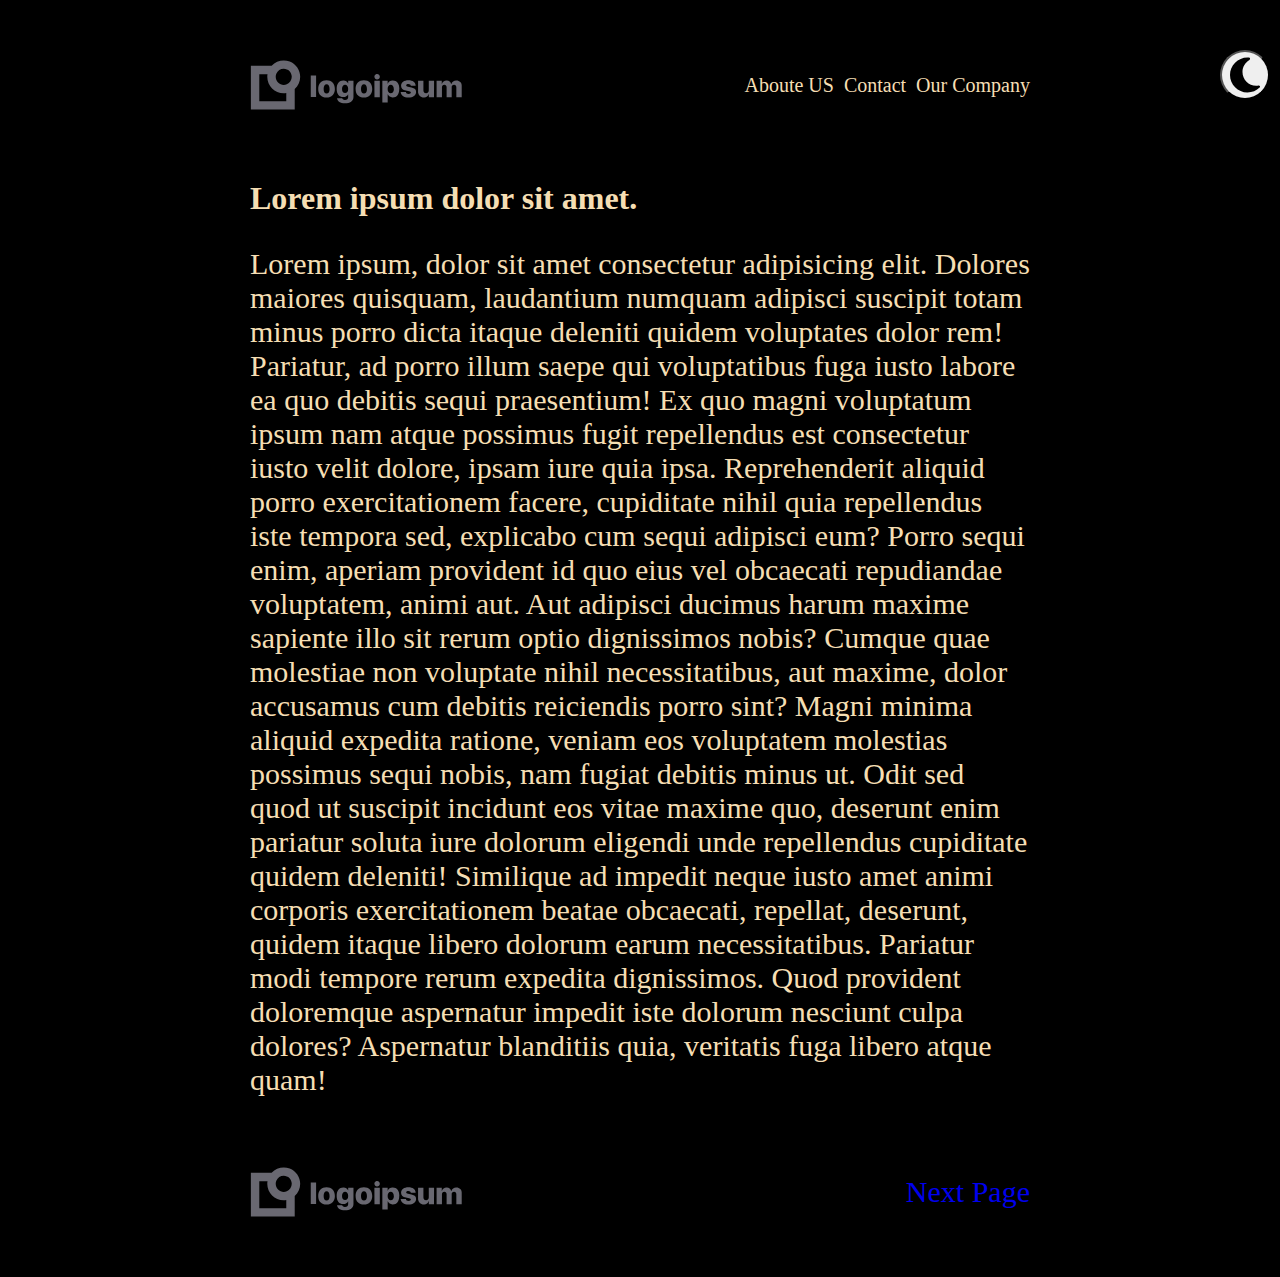
==== index.html @ 6eadbceb "create all files" ====
<!DOCTYPE html>
<html lang="en">
  <head>
    <meta charset="UTF-8" />
    <meta name="viewport" content="width=device-width, initial-scale=1.0" />
    <title>Document</title>
    <link rel="stylesheet" href="style.css" />
  </head>
  <body class="darkmode">
    <button class="btn"><img class="sun" src="sun-solid.svg" width="40px" alt=""> <img class="moon" src="moon-solid.svg" width="30px" alt=""></button>
    <header class="container header-container">
      <img src="logo5.svg" alt="" height="50px" />
      <div class="header-title">
        <ul class="list">
          <li class="list-item">Aboute US</li>
          <li class="list-item">Contact</li>
          <li class="list-item">Our Company</li>
        </ul>
      </div>
    </header>
    <main class="container">
      <div>
        <h1 class="title">Lorem ipsum dolor sit amet.</h1>
        <p class="desc">
          Lorem ipsum, dolor sit amet consectetur adipisicing elit. Dolores
          maiores quisquam, laudantium numquam adipisci suscipit totam minus
          porro dicta itaque deleniti quidem voluptates dolor rem! Pariatur, ad
          porro illum saepe qui voluptatibus fuga iusto labore ea quo debitis
          sequi praesentium! Ex quo magni voluptatum ipsum nam atque possimus
          fugit repellendus est consectetur iusto velit dolore, ipsam iure quia
          ipsa. Reprehenderit aliquid porro exercitationem facere, cupiditate
          nihil quia repellendus iste tempora sed, explicabo cum sequi adipisci
          eum? Porro sequi enim, aperiam provident id quo eius vel obcaecati
          repudiandae voluptatem, animi aut. Aut adipisci ducimus harum maxime
          sapiente illo sit rerum optio dignissimos nobis? Cumque quae molestiae
          non voluptate nihil necessitatibus, aut maxime, dolor accusamus cum
          debitis reiciendis porro sint? Magni minima aliquid expedita ratione,
          veniam eos voluptatem molestias possimus sequi nobis, nam fugiat
          debitis minus ut. Odit sed quod ut suscipit incidunt eos vitae maxime
          quo, deserunt enim pariatur soluta iure dolorum eligendi unde
          repellendus cupiditate quidem deleniti! Similique ad impedit neque
          iusto amet animi corporis exercitationem beatae obcaecati, repellat,
          deserunt, quidem itaque libero dolorum earum necessitatibus. Pariatur
          modi tempore rerum expedita dignissimos. Quod provident doloremque
          aspernatur impedit iste dolorum nesciunt culpa dolores? Aspernatur
          blanditiis quia, veritatis fuga libero atque quam!
        </p>
      </div>
    </main>
    <footer class="container footer-container">
        <img src="logo5.svg" alt="" height="50px" />
       <div class="link">
        <a href="homework2/index.html">Next Page</a>
       </div>
      </footer>
    <script src="app.js"></script>
  </body>
</html>
---- style.css ----
* {
    margin: 0;
    padding: 0;
    box-sizing: border-box;
}
body{
    transition: background-color 0.5s ease, color 0.5s ease;
}
.container {
    max-width: 800px;
    margin: 50px auto;
    padding: 10px;
}

.list {
    display: flex;
    align-items: center;
    list-style: none;
    gap: 10px;
    font-size: 20px;

}

.header-container {
    display: flex;
    align-items: center;
    justify-content: space-between;
}

.footer-container {
    display: flex;
    align-items: center;
    justify-content: space-between;
}

.title {
    margin-bottom: 30px;
}

.desc {
    font-size: 30px;
}

.darkmode {
    background-color: black;
    color: wheat;
    transition :background-color 0.5s ease, color 0.5s ease ;
}

.btn {
    height: 50px;
    width: 50px;
    position: absolute;
    right: 10px;
    border-radius: 50%;
    display: flex;
    justify-content: center;
    align-items: center;
}

.moon {
    display: none;
}

.darkmode .sun {
    display: none;
}

.darkmode .moon {
    display: block;
}
.link a{
   text-decoration: none;
   font-size: 30px;
}
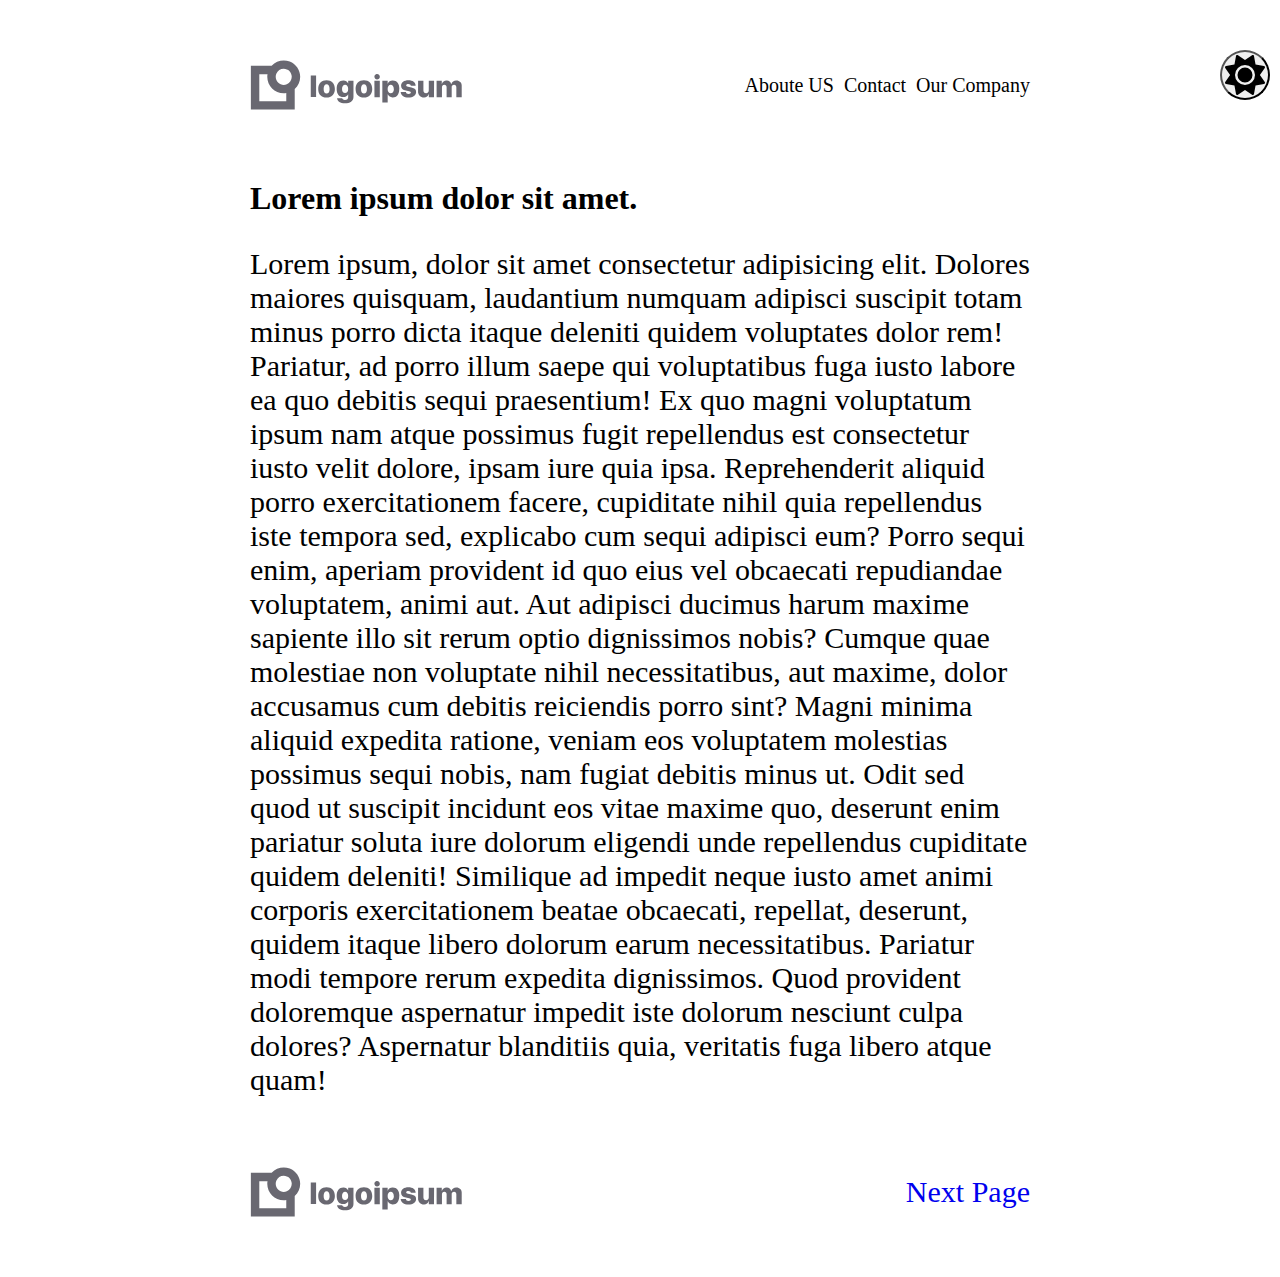
==== commit b997d022: "the bug has fixed" ====
--- a/index.html
+++ b/index.html
@@ -6,7 +6,7 @@
     <title>Document</title>
     <link rel="stylesheet" href="style.css" />
   </head>
-  <body class="darkmode">
+  <body>
     <button class="btn"><img class="sun" src="sun-solid.svg" width="40px" alt=""> <img class="moon" src="moon-solid.svg" width="30px" alt=""></button>
     <header class="container header-container">
       <img src="logo5.svg" alt="" height="50px" />
